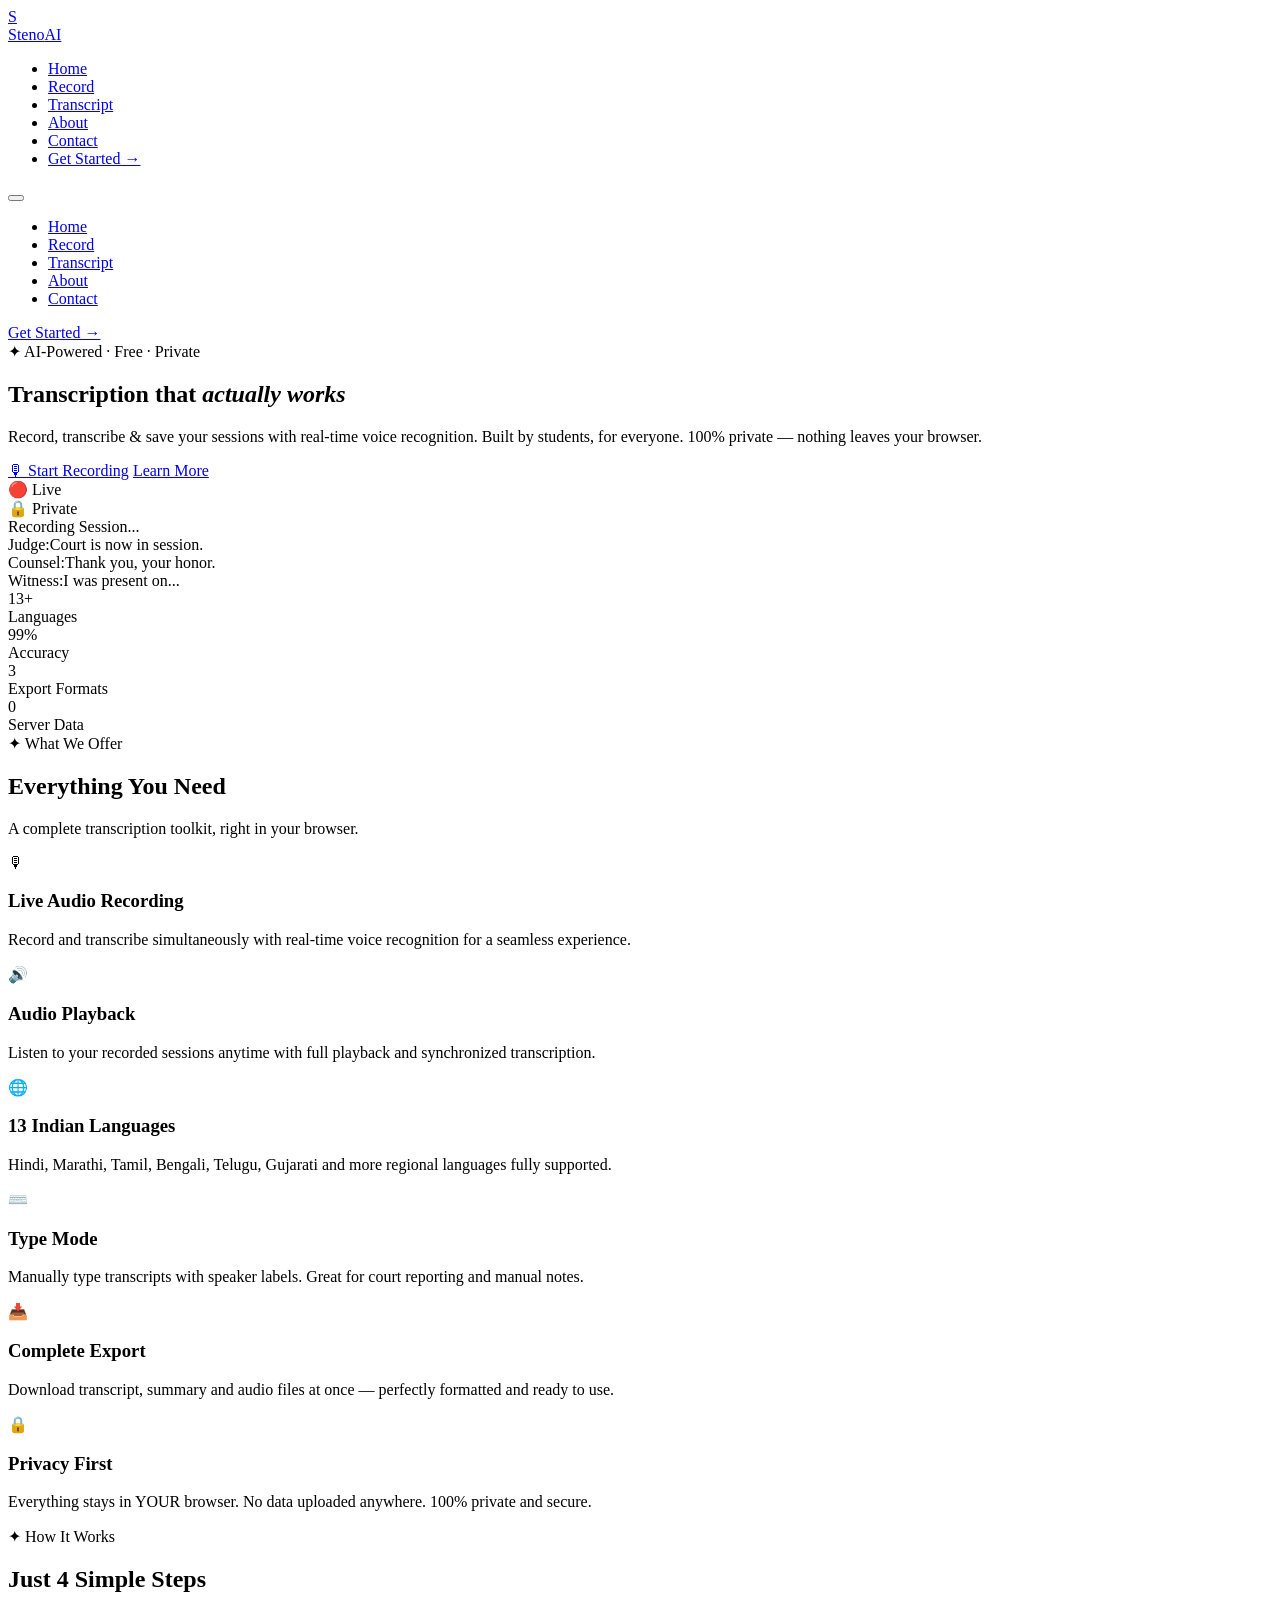
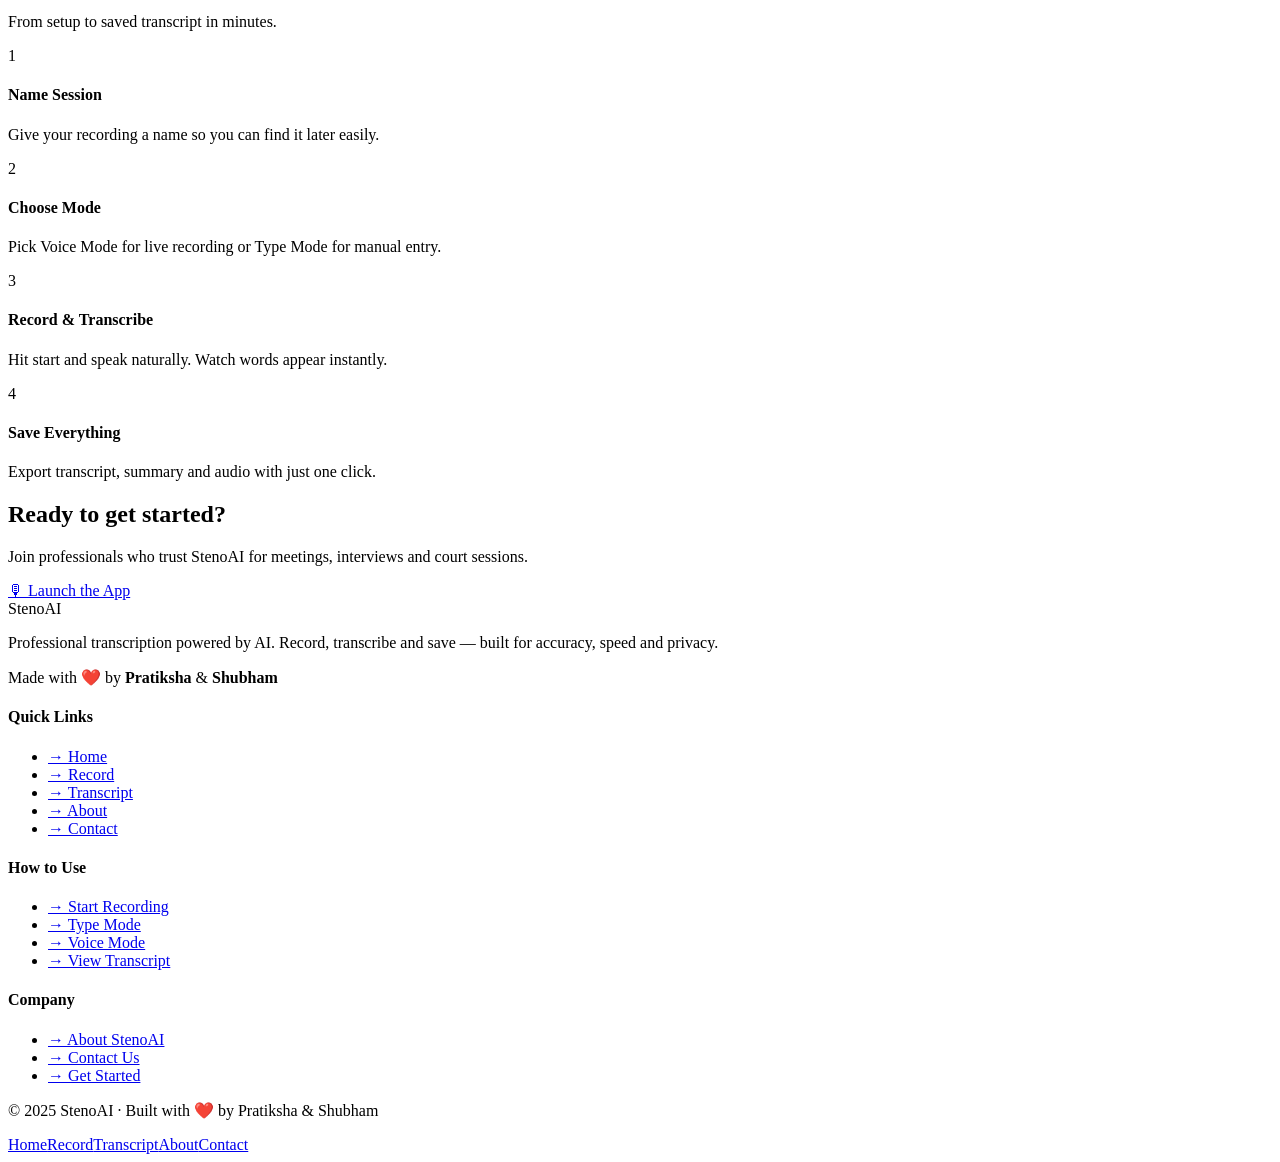
==== index.html @ 0d99188a "add" ====
<!DOCTYPE html>
<html lang="en">
<head>
    <meta charset="UTF-8">
    <meta name="viewport" content="width=device-width, initial-scale=1.0">
    <title>StenoAI – Smart Transcription</title>
    <link href="https://fonts.googleapis.com/css2?family=Playfair+Display:wght@400;600;700;900&family=DM+Sans:wght@300;400;500;600;700&display=swap" rel="stylesheet">
   <link rel="stylesheet" href="./css/index.css">
</head>
<body>

<header class="header">
    <nav class="nav-container">
        <a href="./index.html" class="logo-section">
            <div class="logo">S</div>
            <div class="brand">Steno<span>AI</span></div>
        </a>
        <ul class="nav-links">
            <li><a href="./index.html" class="active">Home</a></li>
            <li><a href="./pages/record.html">Record</a></li>
            <li><a href="./pages/transcript.html">Transcript</a></li>
            <li><a href="./pages/about.html">About</a></li>
            <li><a href="./pages/contact.html">Contact</a></li>
            <li><a href="./pages/record.html" class="nav-cta">Get Started →</a></li>
        </ul>
        <button class="hamburger" id="hamburgerBtn"><span></span><span></span><span></span></button>
    </nav>
    <div class="mobile-menu" id="mobileMenu">
        <ul>
            <li><a href="./index.html">Home</a></li>
            <li><a href="./pages/record.html">Record</a></li>
            <li><a href="./pages/transcript.html">Transcript</a></li>
            <li><a href="./pages/about.html">About</a></li>
            <li><a href="./pages/contact.html">Contact</a></li>
        </ul>
        <a href="./pages/record.html" class="mobile-nav-cta">Get Started →</a>
    </div>
</header>
<section class="hero">
    <div class="hero-inner">
        <div>
            <div class="hero-badge">✦ AI-Powered · Free · Private</div>
            <h1>Transcription that <em>actually works</em></h1>
            <p>Record, transcribe & save your sessions with real-time voice recognition. Built by students, for everyone. 100% private — nothing leaves your browser.</p>
            <div class="hero-btns">
                <a href="./pages/record.html" class="btn-primary">🎙 Start Recording</a>
                <a href="./pages/about.html" class="btn-outline">Learn More</a>
            </div>
        </div>
        <div class="hero-visual">
            <div class="hero-card">
                <div class="floating-tag tag1">🔴 Live</div>
                <div class="floating-tag tag2">🔒 Private</div>
                <div class="hero-card-header">
                    <div class="rec-dot"></div>
                    <span class="hero-card-title">Recording Session...</span>
                </div>
                <div class="wave-bars">
                    <div class="wave-bar"></div><div class="wave-bar"></div>
                    <div class="wave-bar"></div><div class="wave-bar"></div>
                    <div class="wave-bar"></div><div class="wave-bar"></div>
                    <div class="wave-bar"></div><div class="wave-bar"></div>
                    <div class="wave-bar"></div><div class="wave-bar"></div>
                    <div class="wave-bar"></div><div class="wave-bar"></div>
                </div>
                <div class="transcript-preview">
                    <div class="tp-line"><span class="tp-speaker">Judge:</span><span>Court is now in session.</span></div>
                    <div class="tp-line"><span class="tp-speaker">Counsel:</span><span>Thank you, your honor.</span></div>
                    <div class="tp-line"><span class="tp-speaker">Witness:</span><span>I was present on...<span class="typing-cursor"></span></span></div>
                </div>
            </div>
        </div>
    </div>
</section>

<div class="stats-section">
    <div class="stats-inner">
        <div class="stat-item"><div class="stat-num">13+</div><div class="stat-lbl">Languages</div></div>
        <div class="stat-item"><div class="stat-num">99%</div><div class="stat-lbl">Accuracy</div></div>
        <div class="stat-item"><div class="stat-num">3</div><div class="stat-lbl">Export Formats</div></div>
        <div class="stat-item"><div class="stat-num">0</div><div class="stat-lbl">Server Data</div></div>
    </div>
</div>

<div class="section">
    <div class="section-label">✦ What We Offer</div>
    <h2 class="section-title">Everything You Need</h2>
    <p class="section-sub">A complete transcription toolkit, right in your browser.</p>
    <div class="features-grid">
        <div class="feat-card"><div class="feat-icon">🎙</div><h3>Live Audio Recording</h3><p>Record and transcribe simultaneously with real-time voice recognition for a seamless experience.</p></div>
        <div class="feat-card"><div class="feat-icon">🔊</div><h3>Audio Playback</h3><p>Listen to your recorded sessions anytime with full playback and synchronized transcription.</p></div>
        <div class="feat-card"><div class="feat-icon">🌐</div><h3>13 Indian Languages</h3><p>Hindi, Marathi, Tamil, Bengali, Telugu, Gujarati and more regional languages fully supported.</p></div>
        <div class="feat-card"><div class="feat-icon">⌨️</div><h3>Type Mode</h3><p>Manually type transcripts with speaker labels. Great for court reporting and manual notes.</p></div>
        <div class="feat-card"><div class="feat-icon">📥</div><h3>Complete Export</h3><p>Download transcript, summary and audio files at once — perfectly formatted and ready to use.</p></div>
        <div class="feat-card"><div class="feat-icon">🔒</div><h3>Privacy First</h3><p>Everything stays in YOUR browser. No data uploaded anywhere. 100% private and secure.</p></div>
    </div>
</div>

<div class="how-section">
    <div class="how-inner">
        <div class="section-label">✦ How It Works</div>
        <h2 class="section-title">Just 4 Simple Steps</h2>
        <p class="section-sub">From setup to saved transcript in minutes.</p>
        <div class="steps-grid">
            <div class="step-card"><div class="step-num">1</div><h4>Name Session</h4><p>Give your recording a name so you can find it later easily.</p></div>
            <div class="step-card"><div class="step-num">2</div><h4>Choose Mode</h4><p>Pick Voice Mode for live recording or Type Mode for manual entry.</p></div>
            <div class="step-card"><div class="step-num">3</div><h4>Record & Transcribe</h4><p>Hit start and speak naturally. Watch words appear instantly.</p></div>
            <div class="step-card"><div class="step-num">4</div><h4>Save Everything</h4><p>Export transcript, summary and audio with just one click.</p></div>
        </div>
    </div>
</div>

<div class="cta-section">
    <div class="cta-box">
        <h2>Ready to get started?</h2>
        <p>Join professionals who trust StenoAI for meetings, interviews and court sessions.</p>
        <a href="./pages/record.html">🎙 Launch the App</a>
    </div>
</div>

<footer>
    <div class="footer-container">
        <div class="footer-grid">
            <div class="footer-brand footer-col">
                <span class="brand-name">StenoAI</span>
                <p>Professional transcription powered by AI. Record, transcribe and save — built for accuracy, speed and privacy.</p>
                <div class="maker-note">Made with ❤️ by <strong>Pratiksha</strong> &amp; <strong>Shubham</strong></div>
            </div>
            <div class="footer-col"><h4>Quick Links</h4><ul><li><a href="./pages/index.html">→ Home</a></li><li><a href="./pages/record.html">→ Record</a></li><li><a href="./pages/transcript.html">→ Transcript</a></li><li><a href="./pages/about.html">→ About</a></li><li><a href="./pages/contact.html">→ Contact</a></li></ul></div>
            <div class="footer-col"><h4>How to Use</h4><ul><li><a href="./pages/record.html">→ Start Recording</a></li><li><a href="./pages/record.html">→ Type Mode</a></li><li><a href="./pages/record.html">→ Voice Mode</a></li><li><a href="./pages/transcript.html">→ View Transcript</a></li></ul></div>
            <div class="footer-col"><h4>Company</h4><ul><li><a href="./pages/about.html">→ About StenoAI</a></li><li><a href="./pages/contact.html">→ Contact Us</a></li><li><a href="./pages/record.html">→ Get Started</a></li></ul></div>
        </div>
        <div class="footer-bottom">
            <p>© 2025 StenoAI · Built with ❤️ by Pratiksha &amp; Shubham</p>
            <div class="footer-bottom-links"><a href="./pages/index.html">Home</a><a href="./pages/record.html">Record</a><a href="./pages/transcript.html">Transcript</a><a href="./pages/about.html">About</a><a href="./pages/contact.html">Contact</a></div>
        </div>
    </div>
</footer>

<script>
    const hamburgerBtn=document.getElementById('hamburgerBtn'),mobileMenu=document.getElementById('mobileMenu');
    hamburgerBtn.addEventListener('click',()=>{hamburgerBtn.classList.toggle('open');mobileMenu.classList.toggle('open');});
    document.addEventListener('click',e=>{if(!hamburgerBtn.contains(e.target)&&!mobileMenu.contains(e.target)){hamburgerBtn.classList.remove('open');mobileMenu.classList.remove('open');}});
</script>
</body>
</html>
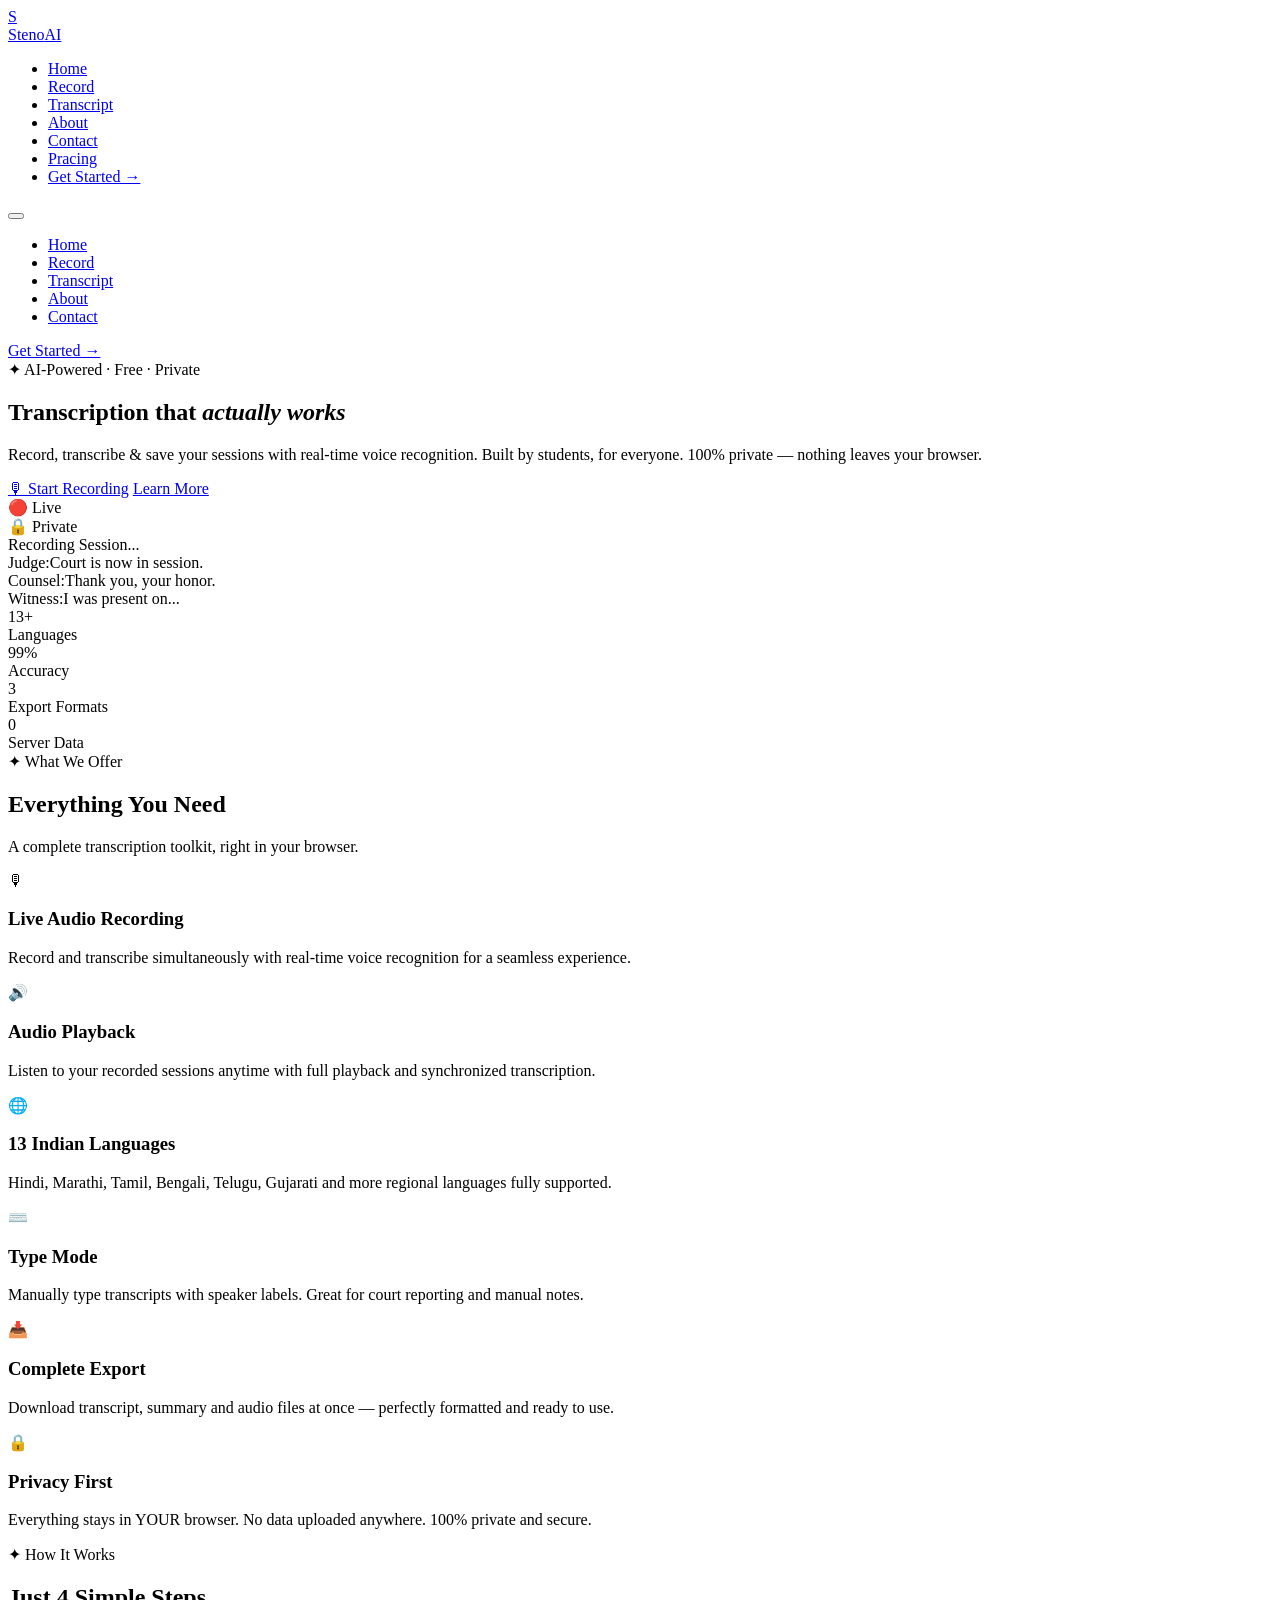
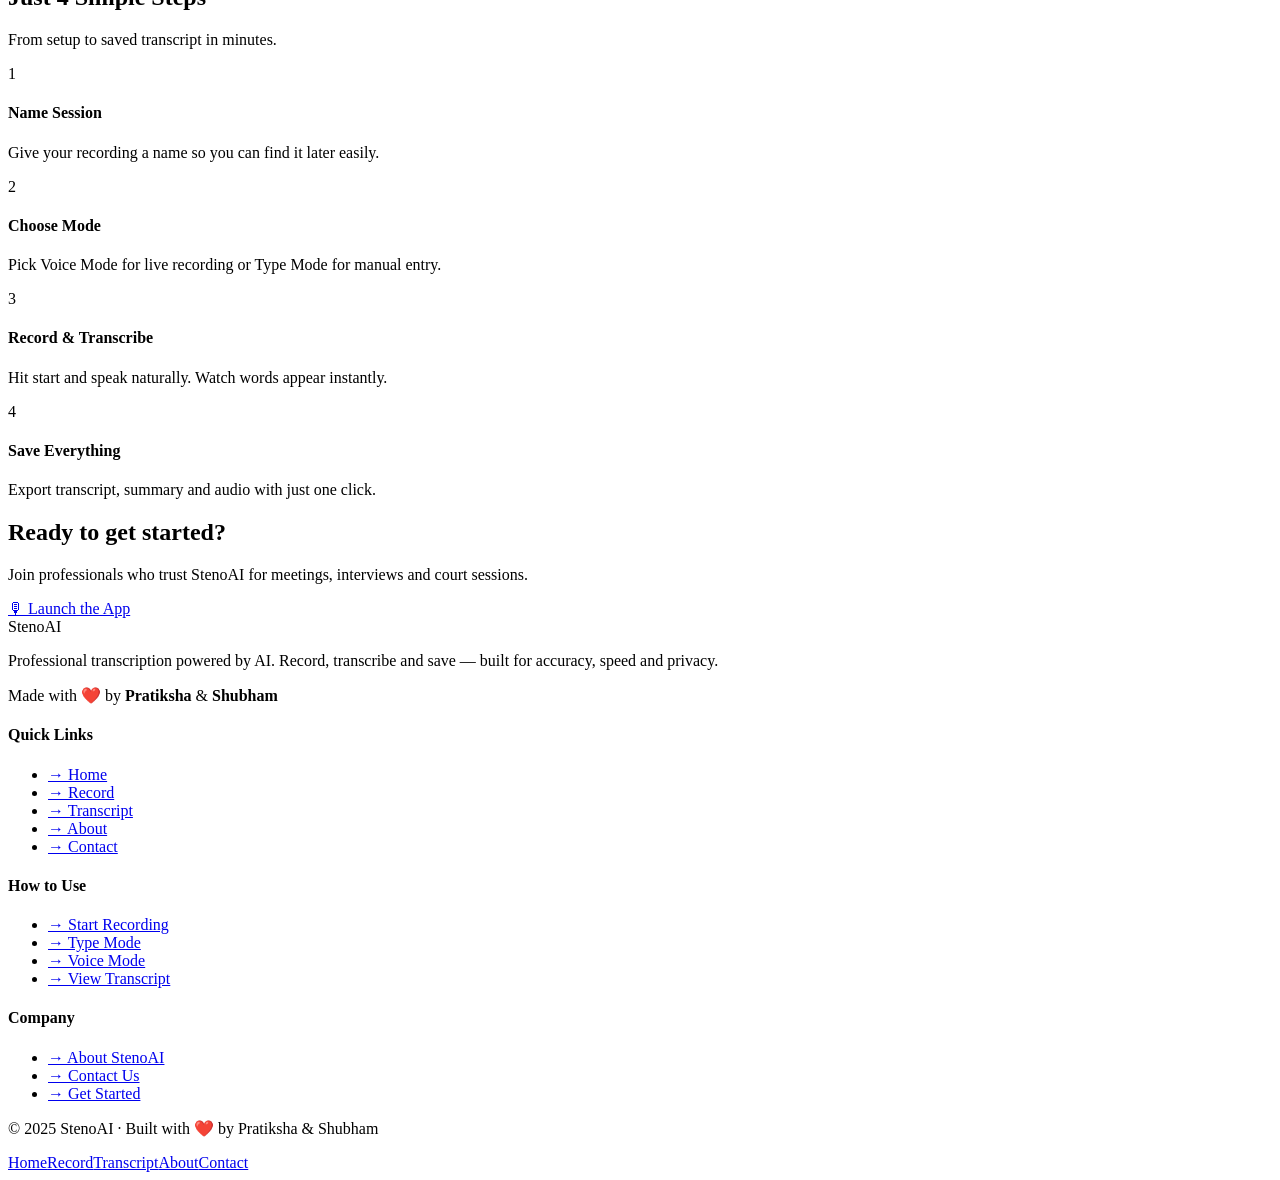
==== commit 22d98eb2: "pricing page added" ====
--- a/index.html
+++ b/index.html
@@ -21,6 +21,7 @@
             <li><a href="./pages/transcript.html">Transcript</a></li>
             <li><a href="./pages/about.html">About</a></li>
             <li><a href="./pages/contact.html">Contact</a></li>
+            <li><a href="./pages/pricing.html">Pracing</a></li>
             <li><a href="./pages/record.html" class="nav-cta">Get Started →</a></li>
         </ul>
         <button class="hamburger" id="hamburgerBtn"><span></span><span></span><span></span></button>
